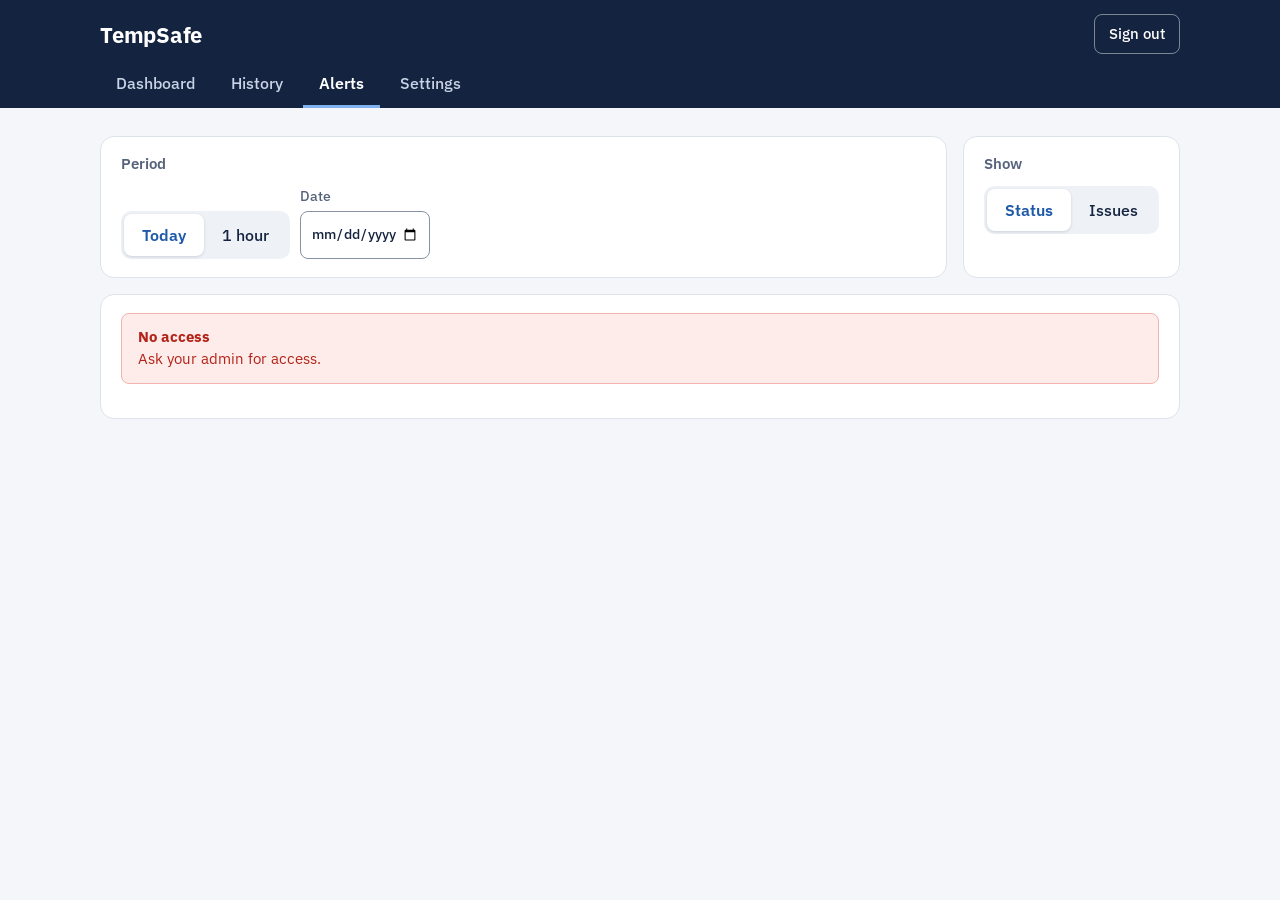
==== frontend/pages/alerts.html @ 9e3eca73 "Frontend: Alerts and Settings pages, notifications and new style Added the Alerts page. The Dashboar" ====
<!doctype html>
<html lang="en">
<head>
    <meta charset="utf-8">
    <meta content="width=device-width, initial-scale=1" name="viewport">
    <title>Alerts – TempSafe</title>
    <link href="../css/main.css?v=35" rel="stylesheet">
</head>
<body data-page="alerts">
<header class="site-header">
    <div class="header-top">
        <span class="brand">TempSafe</span>
        <div class="header-right">
            <a class="signout-link" data-signout href="../index.html">Sign out</a>
        </div>
    </div>
    <div class="nav-bar">
        <nav aria-label="Main" class="nav">
            <a href="dashboard.html">Dashboard</a>
            <a href="history.html">History</a>
            <a aria-current="page" href="alerts.html">Alerts</a>
            <a href="settings.html">Settings</a>
        </nav>
    </div>
</header>
<main class="wide">
    <h1 class="visually-hidden">Alerts</h1>
    <p class="banner error" hidden id="signout-error" role="alert"></p>

    <div class="history-controls">
        <section aria-labelledby="period-title" class="panel">
            <h2 class="panel-title" id="period-title">Period</h2>
            <div id="history-filter"></div>
        </section>
        <section aria-labelledby="view-title" class="panel">
            <h2 class="panel-title" id="view-title">Show</h2>
            <div id="history-views"></div>
        </section>
    </div>

    <section aria-busy="true" aria-live="polite" class="card view" id="history" tabindex="-1"></section>
</main>
<script src="../js/api.js?v=35"></script>
<script src="../js/main.js?v=35"></script>
<script src="../js/notifications.js?v=35"></script>
<script src="../js/history.js?v=35"></script>
</body>
</html>
---- frontend/css/main.css ----
/* TEMPSAFE styles.
   Clinical, calm and easy to read at a glance in an ambulance.
   - Navy for the frame (header), white cards on a cool grey page.
   - One accent blue for actions. Green, amber and red are kept for status only.
   - IBM Plex Sans (self-hosted, OFL licence) with tabular numbers for readings.
   - Sentence case everywhere; no upper-case labels.
   Contrast: all text pairs meet WCAG AA (4.5:1); lines and borders at least 3:1. */

@font-face {
    font-family: "IBM Plex Sans";
    src: url("fonts/ibm-plex-sans-latin-400-normal.woff2") format("woff2");
    font-weight: 400;
    font-display: swap;
}

@font-face {
    font-family: "IBM Plex Sans";
    src: url("fonts/ibm-plex-sans-latin-500-normal.woff2") format("woff2");
    font-weight: 500;
    font-display: swap;
}

@font-face {
    font-family: "IBM Plex Sans";
    src: url("fonts/ibm-plex-sans-latin-600-normal.woff2") format("woff2");
    font-weight: 600;
    font-display: swap;
}

@font-face {
    font-family: "IBM Plex Sans";
    src: url("fonts/ibm-plex-sans-latin-700-normal.woff2") format("woff2");
    font-weight: 700;
    font-display: swap;
}

:root {
    /* Frame and text */
    --navy: #14233f;
    --navy-2: #1d3157;
    --ink: #14233f;
    --muted: #56647b;
    --line: #dde3eb;
    --line-strong: #8792a5;
    --page: #f4f6f9;
    --card: #ffffff;

    /* Action colour */
    --accent: #1e5aa8;
    --accent-dark: #164784;
    --accent-soft: #e8f0fa;

    /* Status colours (text / background) */
    --normal: #1b7a43;
    --normal-bg: #e6f4ec;
    --warning: #8a5800;
    --warning-line: #c48a12;
    --warning-bg: #fdf3dc;
    --alert: #b42318;
    --alert-bg: #fdecea;
    --grey: #536074;
    --grey-bg: #eef1f5;
    --fault: #7c2d12;

    /* Shape */
    --radius-card: 14px;
    --radius-control: 8px;
    --focus: #1e5aa8;

    /* Old names still used by a few rules */
    --teal: var(--accent);
    --teal-dark: var(--accent-dark);
    --mint: var(--accent-soft);
    --mint-line: #c5d7ee;
    --green: var(--normal);
    --green-bg: var(--normal-bg);
    --amber: var(--warning);
    --amber-bg: var(--warning-bg);
    --red: var(--alert);
    --red-bg: var(--alert-bg);
}

* {
    box-sizing: border-box;
}

html {
    -webkit-text-size-adjust: 100%;
}

body {
    margin: 0;
    font-family: "IBM Plex Sans", "Segoe UI", system-ui, sans-serif;
    font-size: 16px;
    line-height: 1.5;
    color: var(--ink);
    background: var(--page);
    font-variant-numeric: tabular-nums;
}

main {
    max-width: 760px;
    margin: 0 auto;
    padding: 28px 20px 48px;
}

main.wide {
    max-width: 1120px;
}

h1,
h2,
h3 {
    margin: 0;
    line-height: 1.25;
}

a {
    color: var(--accent);
}

:focus-visible {
    outline: 3px solid var(--focus);
    outline-offset: 2px;
}

.muted {
    color: var(--muted);
    font-size: 14px;
}

.visually-hidden {
    position: absolute;
    width: 1px;
    height: 1px;
    padding: 0;
    margin: -1px;
    overflow: hidden;
    clip: rect(0, 0, 0, 0);
    white-space: nowrap;
    border: 0;
}

/* ---------- Header: one navy bar with brand, menu and sign out ---------- */
.site-header {
    background: var(--navy);
    color: #fff;
}

.header-top {
    max-width: 1120px;
    margin: 0 auto;
    padding: 14px 20px 0;
    display: flex;
    align-items: center;
    justify-content: space-between;
    gap: 12px;
}

.brand {
    font-size: 22px;
    font-weight: 700;
    letter-spacing: -0.01em;
    color: #fff;
}

.header-right {
    display: flex;
    align-items: center;
    gap: 10px;
}

.signout-link {
    display: inline-flex;
    align-items: center;
    min-height: 40px;
    padding: 0 14px;
    border: 1.5px solid rgba(255, 255, 255, 0.45);
    border-radius: var(--radius-control);
    color: #fff;
    font-size: 15px;
    font-weight: 500;
    text-decoration: none;
}

.signout-link:hover {
    background: var(--navy-2);
}

.signout-link:focus-visible {
    outline-color: #fff;
}

.nav-bar {
    background: var(--navy);
}

.nav-bar-thin {
    height: 14px;
}

.nav {
    max-width: 1120px;
    margin: 0 auto;
    padding: 6px 20px 0;
    display: flex;
    gap: 4px;
}

.nav a {
    display: inline-flex;
    align-items: center;
    min-height: 48px;
    padding: 0 16px;
    border-bottom: 3px solid transparent;
    color: #c9d4e6;
    font-size: 16px;
    font-weight: 500;
    text-decoration: none;
}

.nav a:hover {
    color: #fff;
}

.nav a[aria-current="page"] {
    color: #fff;
    font-weight: 600;
    border-bottom-color: #7fb2ef;
}

.nav a:focus-visible {
    outline: 3px solid #fff;
    outline-offset: -4px;
}

@media (max-width: 480px) {
    .header-top {
        padding: 12px 14px 0;
    }

    .nav {
        padding: 4px 6px 0;
        gap: 0;
    }

    .nav a {
        flex: 1;
        justify-content: center;
        padding: 0 4px;
        font-size: 14px;
    }
}

/* ---------- Cards and panels ---------- */
.card,
.panel {
    background: var(--card);
    border: 1px solid var(--line);
    border-radius: var(--radius-card);
    padding: 18px 20px;
    margin-bottom: 16px;
}

.panel-title {
    margin: 0 0 12px;
    font-size: 15px;
    font-weight: 600;
    color: var(--muted);
}

/* ---------- Forms and buttons ---------- */
label {
    display: block;
    margin-bottom: 6px;
    font-size: 15px;
    font-weight: 600;
}

input {
    width: 100%;
    min-height: 46px;
    margin-bottom: 14px;
    padding: 10px 12px;
    border: 1.5px solid var(--line-strong);
    border-radius: var(--radius-control);
    font: inherit;
    color: var(--ink);
    background: #fff;
}

input:focus-visible {
    outline-offset: 0;
    border-color: var(--accent);
}

.btn {
    display: block;
    width: 100%;
    min-height: 48px;
    padding: 12px;
    border: 1.5px solid var(--accent);
    border-radius: var(--radius-control);
    background: var(--accent);
    color: #fff;
    font: inherit;
    font-weight: 600;
    text-align: center;
    text-decoration: none;
    cursor: pointer;
}

.btn:hover {
    background: var(--accent-dark);
}

.btn:disabled {
    opacity: 0.6;
    cursor: wait;
}

.btn-secondary {
    background: #fff;
    color: var(--accent);
}

.btn-secondary:hover {
    background: var(--accent-soft);
}

.banner {
    margin-bottom: 16px;
    padding: 12px 16px;
    border: 1px solid #c5d7ee;
    border-radius: var(--radius-control);
    background: var(--accent-soft);
    color: var(--accent-dark);
    font-size: 15px;
}

.banner.error {
    border-color: #f1b3ad;
    background: var(--alert-bg);
    color: var(--alert);
}

.banner.success {
    border-color: #a9d8bb;
    background: var(--normal-bg);
    color: var(--normal);
}

.api-status {
    display: none;
}

/* ---------- Sign-in page ---------- */
.signin {
    max-width: 420px;
    padding-top: 48px;
}

.signin-title {
    margin-bottom: 4px;
    font-size: 28px;
    font-weight: 700;
}

.signin .muted {
    margin: 0 0 20px;
    font-size: 16px;
}

/* ---------- Status colours shared by tiles, tags and cards ---------- */
.status-row {
    display: flex;
    align-items: center;
    gap: 10px;
}

.status-icon {
    flex: none;
    display: inline-flex;
    align-items: center;
    justify-content: center;
    width: 32px;
    height: 32px;
    border-radius: 50%;
    color: #fff;
    font-size: 17px;
    font-weight: 700;
}

.status-title {
    font-size: 22px;
    font-weight: 700;
}

.value {
    font-size: 64px;
    font-weight: 600;
    line-height: 1;
    letter-spacing: -0.02em;
}

.value small {
    margin-left: 2px;
    font-size: 26px;
    font-weight: 500;
    letter-spacing: 0;
}

.value-old {
    color: var(--grey);
}

.status-for {
    display: inline-block;
    margin-top: 12px;
    padding: 3px 12px;
    border-radius: 999px;
    background: rgba(20, 35, 63, 0.08);
    font-size: 15px;
    font-weight: 600;
}

.normal { color: var(--normal); }
.normal .status-icon { background: var(--normal); }
.warning { color: var(--warning); }
.warning .status-icon { background: var(--warning-line); color: #3d2700; }
.alert { color: var(--alert); }
.alert .status-icon { background: var(--alert); }
.unknown { color: var(--grey); }
.unknown .status-icon { background: var(--grey); }

/* ---------- Dashboard ---------- */
.tiles {
    display: grid;
    grid-template-columns: 1.6fr 1fr 1fr 1fr;
    gap: 16px;
    margin-bottom: 16px;
}

@media (max-width: 960px) {
    .tiles {
        grid-template-columns: 1fr 1fr;
    }

    .tile-main {
        grid-column: 1 / -1;
    }
}

@media (max-width: 560px) {
    .tiles {
        grid-template-columns: 1fr;
    }
}

.tile {
    padding: 18px 20px;
    border: 1px solid var(--line);
    border-radius: var(--radius-card);
    background: var(--card);
}

.tile-label {
    margin: 0 0 10px;
    font-size: 15px;
    font-weight: 500;
    color: var(--muted);
}

.tile-value {
    font-size: 32px;
    font-weight: 600;
    line-height: 1.1;
    letter-spacing: -0.01em;
    white-space: nowrap;
    color: var(--ink);
}

.tile-value small {
    margin-left: 2px;
    font-size: 17px;
    font-weight: 500;
}

.tile-sub {
    margin: 8px 0 0;
    font-size: 14px;
    color: var(--muted);
}

.tile-alert .tile-value {
    color: var(--alert);
}

.tile-none {
    font-size: 22px;
    font-weight: 600;
}

/* The status tile is the one strong element on the page: a status band on the left. */
.tile.tile-main {
    position: relative;
    padding-left: 26px;
    overflow: hidden;
}

.tile.tile-main::before {
    content: "";
    position: absolute;
    inset: 0 auto 0 0;
    width: 8px;
    background: currentColor;
}

.tile-main .value {
    margin-top: 14px;
}

.tile.tile-main.normal { background: var(--normal-bg); border-color: #b9dcc7; }
.tile.tile-main.warning { background: var(--warning-bg); border-color: #ecd29a; }
.tile.tile-main.alert { background: var(--alert-bg); border-color: #f1b3ad; }
.tile.tile-main.unknown { background: var(--grey-bg); border-color: var(--line); }

.tile-chart {
    margin-bottom: 16px;
}

.mini-chart {
    display: block;
    width: 100%;
    height: auto;
}

.mini-chart .graph-axis {
    font-size: 15px;
}

.mini-chart .graph-seg {
    stroke-width: 3.5;
}

@media (max-width: 600px) {
    .mini-chart .graph-axis {
        font-size: 30px;
    }

    .mini-chart .graph-seg {
        stroke-width: 7;
    }
}

.chart-empty {
    margin: 24px 0;
}

/* Alert banner on the dashboard */
.unread-alert {
    display: flex;
    flex-wrap: wrap;
    align-items: center;
    gap: 12px 14px;
    margin-bottom: 16px;
    padding: 16px 20px;
    border-radius: var(--radius-card);
    background: var(--alert);
    color: #fff;
}

.alert-banner-stacked {
    display: grid;
    grid-template-columns: auto 1fr;
}

.alert-banner-stacked .unread-alert-btn {
    grid-column: 2;
    justify-self: start;
}

.unread-alert-icon {
    font-size: 26px;
    line-height: 1;
}

.unread-alert-text h2 {
    font-size: 19px;
    font-weight: 600;
    color: #fff;
}

.unread-alert-btn {
    display: inline-flex;
    align-items: center;
    gap: 8px;
    min-height: 44px;
    padding: 0 20px;
    border-radius: var(--radius-control);
    background: #fff;
    color: var(--alert);
    font-weight: 600;
    text-decoration: none;
}

.unread-alert-btn:hover {
    background: #fff4f3;
}

.unread-alert-btn:focus-visible {
    outline: 3px solid #fff;
    outline-offset: 3px;
}

/* Quick links under the dashboard */
.shortcuts {
    display: grid;
    grid-template-columns: repeat(3, 1fr);
    gap: 16px;
}

.shortcut {
    display: flex;
    align-items: center;
    justify-content: center;
    gap: 10px;
    min-height: 64px;
    padding: 12px;
    border: 1px solid var(--line);
    border-radius: var(--radius-card);
    background: var(--card);
    color: var(--accent);
    font-size: 17px;
    font-weight: 600;
    text-decoration: none;
}

.shortcut:hover {
    border-color: var(--accent);
    background: var(--accent-soft);
}

.shortcut-icon {
    font-size: 20px;
    line-height: 1;
}

@media (max-width: 560px) {
    .shortcuts {
        grid-template-columns: 1fr;
        gap: 10px;
    }
}

/* Empty states */
.empty {
    padding: 32px 0;
    text-align: center;
}

.empty h2 {
    font-size: 22px;
}

.empty-icon {
    display: flex;
    align-items: center;
    justify-content: center;
    width: 72px;
    height: 72px;
    margin: 0 auto 14px;
    border-radius: 50%;
    background: var(--grey-bg);
    color: var(--grey);
    font-size: 32px;
}

/* ---------- History and Alerts: period and view choosers ---------- */
.history-controls {
    display: grid;
    grid-template-columns: 1fr auto;
    gap: 16px;
    margin-bottom: 16px;
}

.history-controls .panel {
    margin: 0;
}

@media (max-width: 760px) {
    .history-controls {
        grid-template-columns: 1fr;
    }
}

.filter-row {
    display: flex;
    flex-wrap: wrap;
    align-items: flex-end;
    gap: 10px;
}

.filter-buttons,
.view-buttons {
    display: inline-flex;
    flex-wrap: wrap;
    gap: 0;
    padding: 3px;
    border-radius: 10px;
    background: var(--grey-bg);
}

.filter-btn,
.view-btn {
    min-height: 42px;
    padding: 0 18px;
    border: 0;
    border-radius: var(--radius-control);
    background: transparent;
    color: var(--ink);
    font: inherit;
    font-weight: 500;
    cursor: pointer;
}

.filter-btn:hover,
.view-btn:hover {
    background: #e2e7ee;
}

.filter-btn[aria-pressed="true"],
.view-btn[aria-pressed="true"] {
    background: #fff;
    color: var(--accent);
    font-weight: 600;
    box-shadow: 0 1px 3px rgba(20, 35, 63, 0.15);
}

.filter-date {
    display: flex;
    flex-direction: column;
    gap: 4px;
    margin: 0;
    font-size: 14px;
    font-weight: 500;
    color: var(--muted);
}

.filter-date input {
    width: auto;
    min-height: 48px;
    margin: 0;
    padding: 0 10px;
}

.history-summary {
    margin: 0 0 14px;
    font-size: 15px;
    font-weight: 500;
    color: var(--muted);
}

/* The chosen view */
.view:focus,
.view:focus-visible {
    outline: none;
}

/* ---------- Tables ---------- */
.table-wrap {
    overflow-x: auto;
}

.history-table {
    width: 100%;
    border-collapse: collapse;
    font-size: 16px;
}

.history-table caption,
.state-title {
    margin: 0 0 12px;
    padding: 0;
    text-align: left;
    font-size: 20px;
    font-weight: 600;
    color: var(--ink);
}

.history-table caption {
    padding-bottom: 12px;
}

.history-table th,
.history-table td {
    padding: 12px;
    text-align: left;
    border-bottom: 1px solid var(--line);
}

.history-table thead th {
    font-size: 14px;
    font-weight: 600;
    color: var(--muted);
    border-bottom: 1.5px solid var(--line-strong);
}

.history-table tbody tr:hover td {
    background: #f8fafc;
}

.period-date {
    white-space: nowrap;
}

.cell-warning {
    color: var(--warning);
    font-weight: 600;
}

.tag {
    display: inline-flex;
    align-items: center;
    gap: 4px;
    padding: 2px 10px;
    border-radius: 999px;
    font-size: 14px;
    font-weight: 600;
    white-space: nowrap;
}

.tag.normal { background: var(--normal-bg); color: var(--normal); }
.tag.warning { background: var(--warning-bg); color: var(--warning); }
.tag.alert { background: var(--alert-bg); color: var(--alert); }
.tag.unknown { background: var(--grey-bg); color: var(--grey); }

.period-none {
    margin: 0;
    padding: 20px;
    border-radius: var(--radius-control);
    background: var(--normal-bg);
    color: var(--normal);
    font-size: 17px;
    font-weight: 600;
    text-align: center;
}

.period-note {
    margin: 10px 0 0;
}

.now-chip {
    display: inline-block;
    padding: 1px 10px;
    border-radius: 999px;
    background: var(--alert);
    color: #fff;
    font-size: 14px;
    font-weight: 600;
}

/* Notification history and Issues: one row per status change.
   Each row is lightly tinted with its status colour; the status is a dot and a word. */
.state-table {
    width: 100%;
    border-collapse: separate;
    border-spacing: 0 6px;
    font-size: 16px;
}

.state-table thead th {
    padding: 0 18px 4px;
    text-align: left;
    font-size: 14px;
    font-weight: 500;
    color: var(--muted);
}

.state-table tbody th,
.state-table tbody td {
    padding: 14px 18px;
    text-align: left;
    background: #fff;
    border-top: 1px solid var(--line);
    border-bottom: 1px solid var(--line);
    font-weight: 400;
    color: var(--ink);
    white-space: nowrap;
}

.state-table tbody th {
    border-left: 1px solid var(--line);
    border-radius: 10px 0 0 10px;
}

.state-table tbody td:last-child {
    border-right: 1px solid var(--line);
    border-radius: 0 10px 10px 0;
}

.state-peak {
    font-size: 17px;
    font-weight: 500 !important;
}

/* Status: a coloured dot and the word in the status colour */
.state-pill {
    display: inline-flex;
    align-items: center;
    gap: 10px;
    font-size: 16px;
    font-weight: 600;
}

.state-pill > span[aria-hidden="true"] {
    display: inline-flex;
    align-items: center;
    justify-content: center;
    width: 24px;
    height: 24px;
    border-radius: 50%;
    color: #fff;
    font-size: 13px;
}

.state-table tr.state-hot th, .state-table tr.state-hot td { background: #fdf4f3; border-color: #f4cfcb; }
.state-hot .state-pill { color: var(--alert); }
.state-hot .state-pill > span[aria-hidden="true"] { background: var(--alert); }

.state-table tr.state-warning th, .state-table tr.state-warning td { background: #fffaf0; border-color: #f0dfb3; }
.state-warning .state-pill { color: var(--warning); }
.state-warning .state-pill > span[aria-hidden="true"] { background: var(--warning-line); color: #3d2700; }

.state-table tr.state-normal th, .state-table tr.state-normal td { background: #fff; }
.state-normal .state-pill { color: var(--normal); }
.state-normal .state-pill > span[aria-hidden="true"] { background: var(--normal); }

.state-table tr.state-fault th, .state-table tr.state-fault td { background: #fbf5f2; border-color: #ebd3c7; }
.state-fault .state-pill { color: var(--fault); }
.state-fault .state-pill > span[aria-hidden="true"] { background: var(--fault); }

.state-table tr.state-offline th, .state-table tr.state-offline td { background: #f6f7f9; }
.state-offline .state-pill { color: var(--grey); }
.state-offline .state-pill > span[aria-hidden="true"] { background: var(--grey); }

.state-table .now-chip {
    background: transparent;
    border: 1.5px solid currentColor;
    color: var(--ink);
}

/* Phone: each row becomes a card with labels */
@media (max-width: 600px) {
    .state-table,
    .state-table tbody,
    .state-table tr,
    .state-table th,
    .state-table td {
        display: block;
    }

    .state-table thead {
        position: absolute;
        width: 1px;
        height: 1px;
        overflow: hidden;
        clip: rect(0, 0, 0, 0);
    }

    .state-table tr {
        margin-bottom: 10px;
        border: 1px solid var(--line);
        border-radius: 10px;
        background: #fff;
        overflow: hidden;
    }

    tr.state-hot { border-color: #f4cfcb; background: #fdf4f3; }
    tr.state-warning { border-color: #f0dfb3; background: #fffaf0; }
    tr.state-fault { border-color: #ebd3c7; background: #fbf5f2; }
    tr.state-offline { background: #f6f7f9; }

    .state-table tbody th,
    .state-table tbody td {
        display: flex;
        justify-content: space-between;
        gap: 12px;
        padding: 7px 14px;
        border: 0 !important;
        border-radius: 0 !important;
        background: transparent;
        white-space: normal;
    }

    .state-table tbody th {
        padding-top: 12px;
    }

    .state-table tbody td:last-child {
        padding-bottom: 12px;
    }

    .state-table tbody td::before {
        content: attr(data-label);
        color: var(--muted);
        font-size: 14px;
    }
}

/* ---------- Graph ---------- */
.graph {
    margin: 0;
    padding: 18px 18px 12px;
    border: 1px solid var(--line);
    border-radius: var(--radius-card);
    background: #fff;
    overflow-x: auto;
}

.graph svg {
    display: block;
    width: 100%;
    min-width: 560px;
    height: auto;
}

.graph-head {
    display: flex;
    flex-wrap: wrap;
    align-items: center;
    justify-content: space-between;
    gap: 8px;
    margin-bottom: 4px;
}

.graph-name {
    font-size: 20px;
    font-weight: 600;
}

.graph-date {
    padding: 4px 12px;
    border-radius: 999px;
    background: var(--accent-soft);
    color: var(--accent-dark);
    font-size: 15px;
    font-weight: 600;
}

.graph-grid { stroke: #e7ebf1; stroke-width: 1; }
.graph-grid-v { stroke: #eef1f5; stroke-width: 1; }
.graph-axis { fill: var(--muted); font-size: 14px; }
.graph-axis-title { fill: var(--muted); font-size: 14px; font-weight: 600; }
.graph-axis-line { stroke: var(--line-strong); stroke-width: 1.5; }

.graph-upper { stroke: var(--alert); stroke-width: 1.5; stroke-dasharray: 6 5; }
.graph-warning { stroke: var(--warning-line); stroke-width: 1.5; stroke-dasharray: 2 5; }

.graph-seg { stroke-width: 3; stroke-linecap: round; }
.graph-seg.line-normal { stroke: var(--normal); }
.graph-seg.line-warning { stroke: var(--warning-line); }
.graph-seg.line-alert { stroke: var(--alert); }
.graph-dot.line-normal { fill: var(--normal); }
.graph-dot.line-warning { fill: var(--warning-line); }
.graph-dot.line-alert { fill: var(--alert); }

.graph-hit { fill: transparent; }
.graph-hit:hover { fill: rgba(20, 35, 63, 0.15); }

.band-fault { fill: var(--alert); fill-opacity: 0.16; }
.band-nodata,
.band-gap { fill: #8792a5; fill-opacity: 0.18; }

.graph-legend {
    display: flex;
    flex-wrap: wrap;
    gap: 6px 20px;
    margin: 10px 0 0;
    padding: 0;
    list-style: none;
    font-size: 14px;
    color: var(--muted);
}

.graph-legend li {
    display: flex;
    align-items: center;
    gap: 8px;
}

.legend-line {
    display: inline-block;
    width: 22px;
    border-top: 3px solid;
}

.legend-line.line-normal { border-top-color: var(--normal); }
.legend-line.line-warning { border-top-color: var(--warning-line); }
.legend-line.line-alert { border-top-color: var(--alert); }

.legend-upper {
    display: inline-block;
    width: 22px;
    border-top: 2px dashed var(--alert);
}

.legend-band {
    display: inline-block;
    width: 16px;
    height: 12px;
    border-radius: 3px;
}

.legend-fault { background: rgba(180, 35, 24, 0.25); }
.legend-nodata { background: rgba(135, 146, 165, 0.35); }

/* ---------- Settings ---------- */
.limits-now {
    margin: 0 0 16px;
    padding: 12px 14px;
    border-radius: var(--radius-control);
    background: var(--accent-soft);
    color: var(--accent-dark);
}

.limit-grid {
    display: grid;
    grid-template-columns: repeat(3, 1fr);
    gap: 12px;
}

@media (max-width: 560px) {
    .limit-grid {
        grid-template-columns: 1fr;
    }
}

.limit-field {
    padding: 14px;
    border: 1px solid var(--line);
    border-radius: 10px;
}

.limit-field label {
    margin: 0 0 10px;
    font-size: 16px;
    font-weight: 600;
}

.limit-hint {
    margin: 2px 0 10px;
    font-size: 14px;
    color: var(--muted);
}

.limit-input {
    display: flex;
    align-items: center;
    gap: 8px;
    font-size: 18px;
    font-weight: 500;
    color: var(--muted);
}

.limit-input input {
    margin: 0;
    font-size: 22px;
    font-weight: 600;
}

.field-error {
    margin: 6px 0 0;
    color: var(--alert);
    font-size: 14px;
    font-weight: 600;
}

.field-error:empty {
    display: none;
}

input[aria-invalid="true"] {
    border-color: var(--alert);
}

#limits-form .btn {
    margin-top: 16px;
}

.confirm {
    margin-top: 16px;
    padding: 16px;
    border: 1.5px solid var(--accent);
    border-radius: var(--radius-card);
    background: var(--accent-soft);
}

.confirm:focus {
    outline: none;
}

.confirm:focus-visible {
    outline: 3px solid var(--focus);
    outline-offset: 3px;
}

.confirm h3 {
    margin-bottom: 8px;
    font-size: 18px;
}

.confirm-buttons {
    display: grid;
    grid-template-columns: 1fr 1fr;
    gap: 10px;
    margin-top: 14px;
}

.kv {
    display: grid;
    grid-template-columns: auto 1fr;
    margin: 0;
}

.kv dt,
.kv dd {
    margin: 0;
    padding: 10px 0;
    border-top: 1px solid var(--line);
}

.kv dt {
    padding-right: 16px;
    color: var(--muted);
}

.kv dd {
    font-weight: 500;
}

/* Notifications switch */
.switch-row {
    display: flex;
    align-items: center;
    justify-content: space-between;
    gap: 16px;
}

.switch-label {
    font-size: 17px;
    font-weight: 600;
}

.switch {
    position: relative;
    display: inline-flex;
    align-items: center;
    width: 80px;
    height: 40px;
    padding: 0 10px;
    border: 1.5px solid var(--line-strong);
    border-radius: 999px;
    background: #fff;
    color: var(--grey);
    font: inherit;
    font-weight: 600;
    cursor: pointer;
}

.switch-thumb {
    position: absolute;
    top: 4px;
    left: 4px;
    width: 29px;
    height: 29px;
    border-radius: 50%;
    background: var(--line-strong);
    transition: left 0.15s;
}

.switch-text {
    margin-left: auto;
    font-size: 14px;
}

.switch[aria-checked="true"] {
    border-color: var(--accent);
    background: var(--accent);
    color: #fff;
}

.switch[aria-checked="true"] .switch-thumb {
    left: 45px;
    background: #fff;
}

.switch[aria-checked="true"] .switch-text {
    margin-left: 0;
    margin-right: auto;
}

.switch:disabled {
    opacity: 0.6;
    cursor: not-allowed;
}

.switch-help {
    margin: 10px 0 0;
}

/* ---------- Pop-up notifications ---------- */
.popup-area {
    position: fixed;
    right: 16px;
    bottom: 16px;
    z-index: 50;
    display: grid;
    gap: 10px;
    width: min(380px, calc(100vw - 32px));
}

.popup {
    display: flex;
    align-items: flex-start;
    gap: 12px;
    padding: 14px 10px 14px 16px;
    border-radius: 12px;
    background: var(--alert);
    color: #fff;
    box-shadow: 0 10px 28px rgba(20, 35, 63, 0.28);
}

.popup-low,
.popup-high { background: var(--alert); }
.popup-back { background: var(--normal); }
.popup-offline { background: var(--grey); }
.popup-fault { background: var(--fault); }

.popup-icon {
    font-size: 22px;
    line-height: 1.2;
}

.popup-text {
    flex: 1;
    display: grid;
    gap: 2px;
}

.popup-text strong {
    font-size: 17px;
    font-weight: 600;
}

.popup-text span {
    font-size: 15px;
}

.popup-close {
    flex: none;
    width: 44px;
    height: 44px;
    margin: -8px -2px -8px 0;
    border: 0;
    border-radius: 50%;
    background: transparent;
    color: #fff;
    font-size: 24px;
    line-height: 1;
    cursor: pointer;
}

.popup-close:hover {
    background: rgba(255, 255, 255, 0.15);
}

.popup-close:focus-visible {
    outline: 3px solid #fff;
    outline-offset: -3px;
}

@media (prefers-reduced-motion: reduce) {
    * {
        transition: none !important;
    }
}

/* Last hour chart legend (same colours as the History graph) */
.mini-legend {
    margin-top: 8px;
}
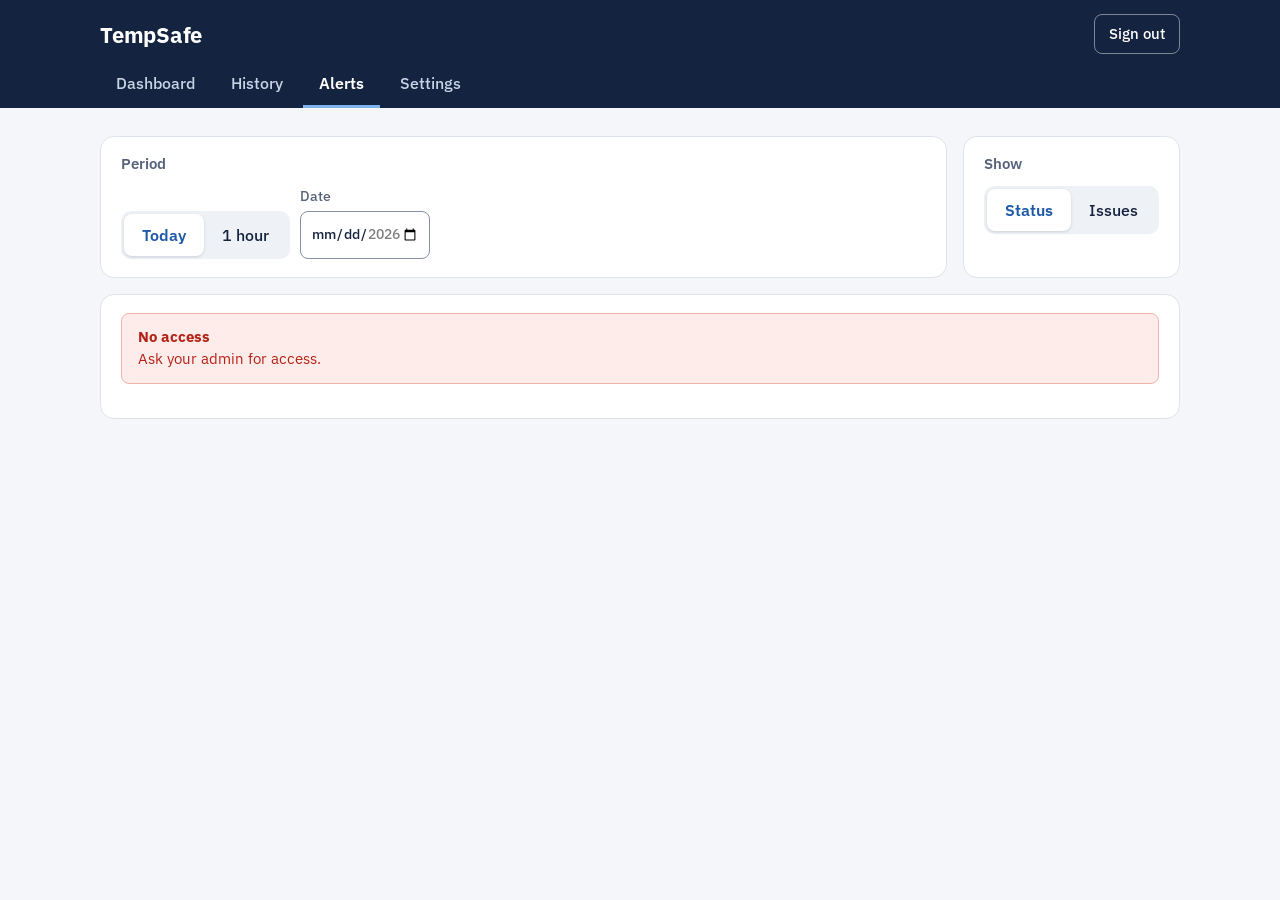
==== commit b3ef08a7: "Frontend: fixes from Sprint 9 testing History, Issues and the Dashboard now load all readings of the" ====
--- a/frontend/pages/alerts.html
+++ b/frontend/pages/alerts.html
@@ -4,7 +4,7 @@
     <meta charset="utf-8">
     <meta content="width=device-width, initial-scale=1" name="viewport">
     <title>Alerts – TempSafe</title>
-    <link href="../css/main.css?v=35" rel="stylesheet">
+    <link href="../css/main.css?v=38" rel="stylesheet">
 </head>
 <body data-page="alerts">
 <header class="site-header">
@@ -40,9 +40,9 @@
 
     <section aria-busy="true" aria-live="polite" class="card view" id="history" tabindex="-1"></section>
 </main>
-<script src="../js/api.js?v=35"></script>
-<script src="../js/main.js?v=35"></script>
-<script src="../js/notifications.js?v=35"></script>
-<script src="../js/history.js?v=35"></script>
+<script src="../js/api.js?v=38"></script>
+<script src="../js/main.js?v=38"></script>
+<script src="../js/notifications.js?v=38"></script>
+<script src="../js/history.js?v=38"></script>
 </body>
 </html>
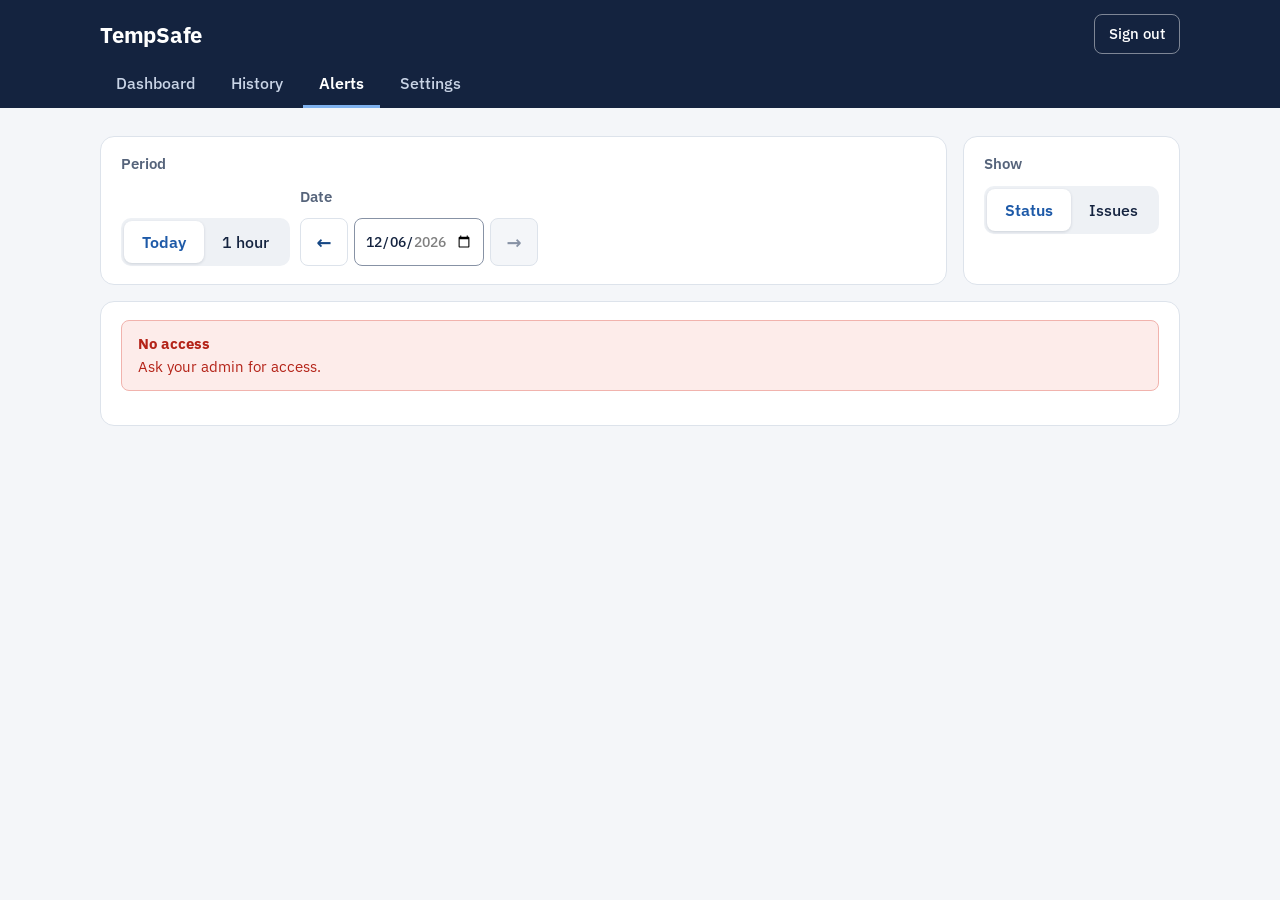
==== commit 2a479e32: "Frontend: date shown once, day arrows and CSV download Alerts Status and Issues show the date once n" ====
--- a/frontend/pages/alerts.html
+++ b/frontend/pages/alerts.html
@@ -4,7 +4,7 @@
     <meta charset="utf-8">
     <meta content="width=device-width, initial-scale=1" name="viewport">
     <title>Alerts – TempSafe</title>
-    <link href="../css/main.css?v=38" rel="stylesheet">
+    <link href="../css/main.css?v=39" rel="stylesheet">
 </head>
 <body data-page="alerts">
 <header class="site-header">
@@ -40,9 +40,9 @@
 
     <section aria-busy="true" aria-live="polite" class="card view" id="history" tabindex="-1"></section>
 </main>
-<script src="../js/api.js?v=38"></script>
-<script src="../js/main.js?v=38"></script>
-<script src="../js/notifications.js?v=38"></script>
-<script src="../js/history.js?v=38"></script>
+<script src="../js/api.js?v=39"></script>
+<script src="../js/main.js?v=39"></script>
+<script src="../js/notifications.js?v=39"></script>
+<script src="../js/history.js?v=39"></script>
 </body>
 </html>
--- a/frontend/css/main.css
+++ b/frontend/css/main.css
@@ -752,6 +752,85 @@
     min-height: 48px;
     margin: 0;
     padding: 0 10px;
+}
+
+.filter-date label {
+    color: var(--muted);
+}
+
+/* ← date → : step one day back or forward */
+.date-step {
+    display: flex;
+    align-items: center;
+    gap: 6px;
+}
+
+.step-btn {
+    min-width: 48px;
+    min-height: 48px;
+    border: 1px solid var(--line);
+    border-radius: var(--radius-control);
+    background: #fff;
+    color: var(--accent-dark);
+    font: inherit;
+    font-size: 18px;
+    font-weight: 600;
+    cursor: pointer;
+}
+
+.step-btn:hover:not(:disabled) {
+    background: var(--accent-soft);
+}
+
+.step-btn:disabled {
+    color: var(--line-strong);
+    background: var(--page);
+    cursor: default;
+}
+
+/* Show: Graph / Readings, with Download CSV on the right */
+.views-row {
+    display: flex;
+    flex-wrap: wrap;
+    align-items: center;
+    justify-content: space-between;
+    gap: 10px;
+}
+
+.csv-btn {
+    min-height: 48px;
+    padding: 0 18px;
+    border: 1px solid var(--accent);
+    border-radius: var(--radius-control);
+    background: #fff;
+    color: var(--accent-dark);
+    font: inherit;
+    font-weight: 600;
+    cursor: pointer;
+}
+
+.csv-btn:hover {
+    background: var(--accent-soft);
+}
+
+/* Table title with the period date once on the right */
+.state-head {
+    display: flex;
+    flex-wrap: wrap;
+    align-items: center;
+    justify-content: space-between;
+    gap: 8px;
+    margin-bottom: 12px;
+}
+
+.state-head .state-title {
+    margin: 0;
+}
+
+.row-day {
+    display: block;
+    color: var(--muted);
+    font-size: 13px;
 }
 
 .history-summary {
